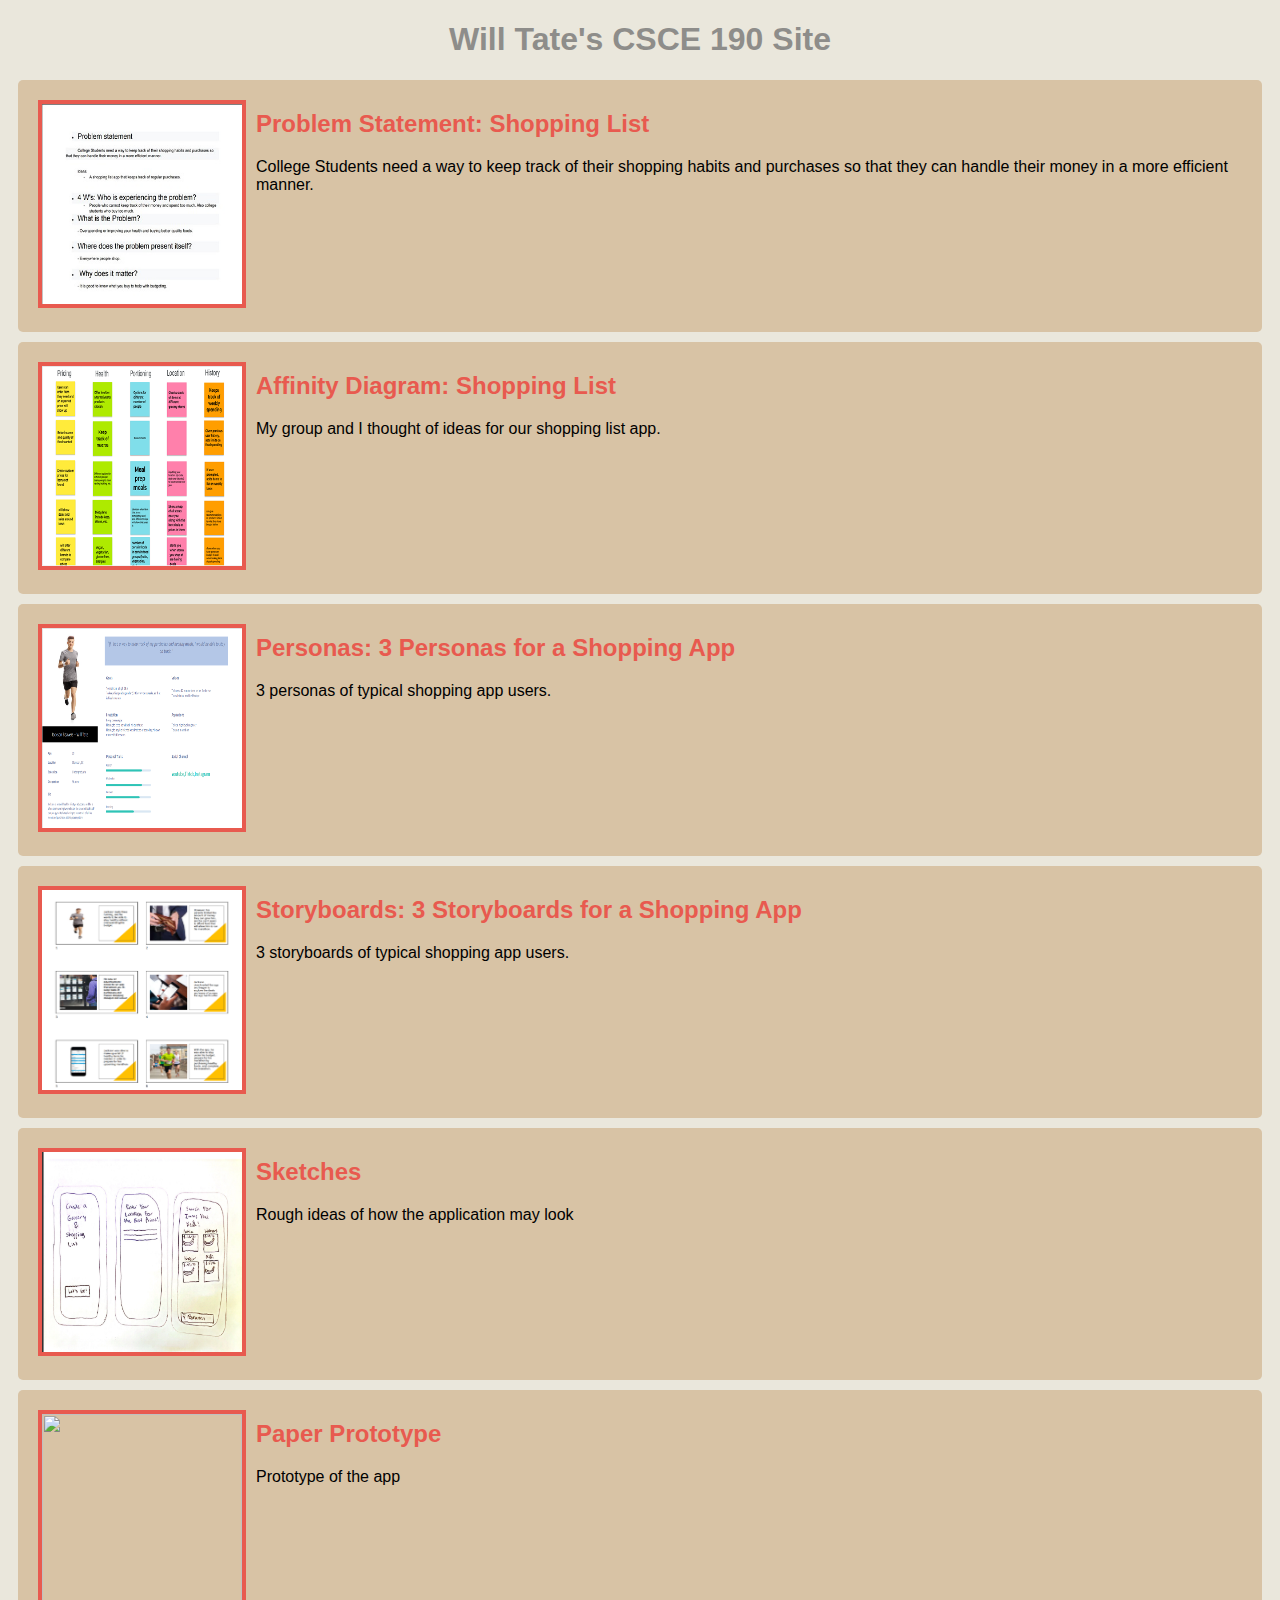
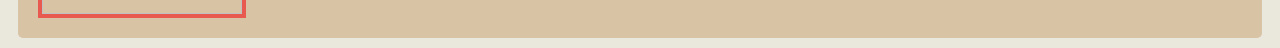
==== index.html @ 52f310c0 "Add files via upload" ====
<!DOCTYPE html>
<html>
    <head>
        <title>CSCE 190: Will Tate</title>
        <link rel="stylesheet" href="styles.css">
    </head>
    <body>
        <h1>Will Tate's CSCE 190 Site</h1>

        <!--Problem Statement Assignment-->
        <section class="assignment">
            <a href="Files/Problem Statement.pdf"><img src="Images/Problem Statement.png"></a>
        <div class="ass-details">
            <a href="Files/Problem Statement.pdf"><h2>Problem Statement: Shopping List</h2></a>
            <p>
                College Students need a way to keep track of their shopping habits and purchases so that they can handle their money in a more efficient manner.
            </p>
        </div>
    </section>
            

        <!--Affinity Diagram Assignment-->
        <section class="assignment">
            <a href="Files/combinepdf.pdf"><img src="Images/Affinity Diagram.PNG"></a>
            <div class="ass-details">
                <a href="Files/combinepdf.pdf"><h2>Affinity Diagram: Shopping List</h2></a>
                <p>
                    My group and I thought of ideas for our shopping list app.
                </p>
            </div>
        </section>

        <!--Persona Assignment-->
        <section class="assignment">
            <a href="Files/Personas.pdf"><img src="Images/Personas.PNG"></a>
            <div class="ass-details">
                <a href="Files/Personas.pdf"><h2>Personas: 3 Personas for a Shopping App</h2></a>
                <p>
                    3 personas of typical shopping app users.
                </p>
            </div>
        </section>

        <!--Storyboard Assignment-->
        <section class="assignment">
            <a href="Files/combinepdf (1).pdf"><img src="Images/Storyboards.png"></a>
            <div class="ass-details">
                <a href="Files/combinepdf (1).pdf"><h2>Storyboards: 3 Storyboards for a Shopping App</h2></a>
                <p>
                    3 storyboards of typical shopping app users.
                </p>
            </div>
        </section>

        <!--Sketch Assignment-->
        <section class="assignment">
            <a href="Files/Sketches.pdf"><img src="Images/Sketches.png"></a>
            <div class="ass-details">
                <a href="Files/Sketches.pdf"><h2>Sketches</h2></a>
                <p>
                    Rough ideas of how the application may look
                </p>
            </div>
        </section>

         <!--Paper Prototype Assignment-->
        <section class="assignment">
            <a href="https://youtu.be/kvx5EilnuKI"><img src="Images/PaperPrototype.png"></a>
            <div class="ass-details">
                <a href="https://youtu.be/kvx5EilnuKI"><h2>Paper Prototype</h2></a>
                <p>
                    Prototype of the app
                </p>
            </div>
        </section>
    </body>
</html>
---- styles.css ----
body {
    background:#EAE7DC;
    font-family:Arial, Helvetica, sans-serif
}

.assignment {
    display:flex;
    padding:10px;
    margin:10px;
    background:#D8C3A5;
    border-radius:5px;
}


.assignment img {
    width: 200px;
    height: 200px;
    margin: 10px;
    border:4px solid #e85a4f;
}

.assignment img:hover {
    border:4px dashed #1D2326
}
h1 {
    color:#8E8D8A;
    text-align:center;
    
}

a {
    text-decoration:none;
    color: #e85a4f
}

a:hover {
    color:#1D2326
}
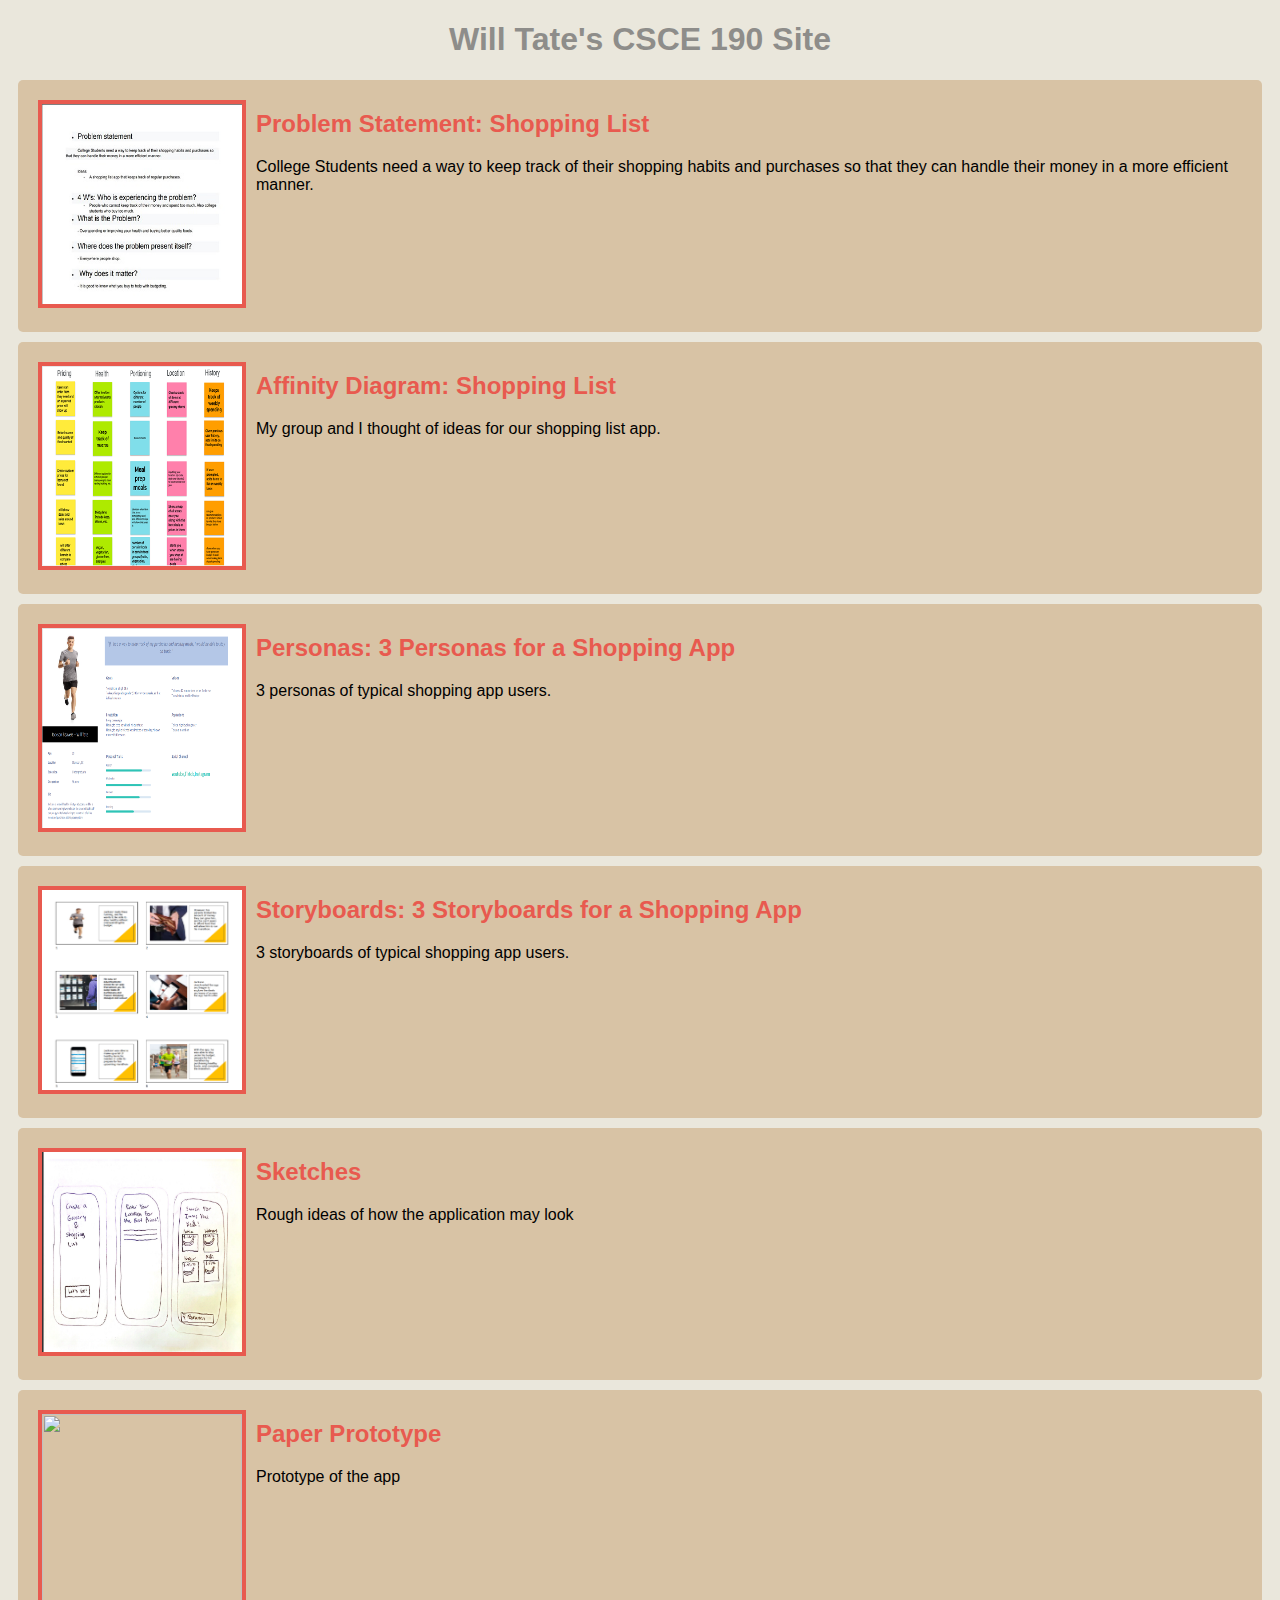
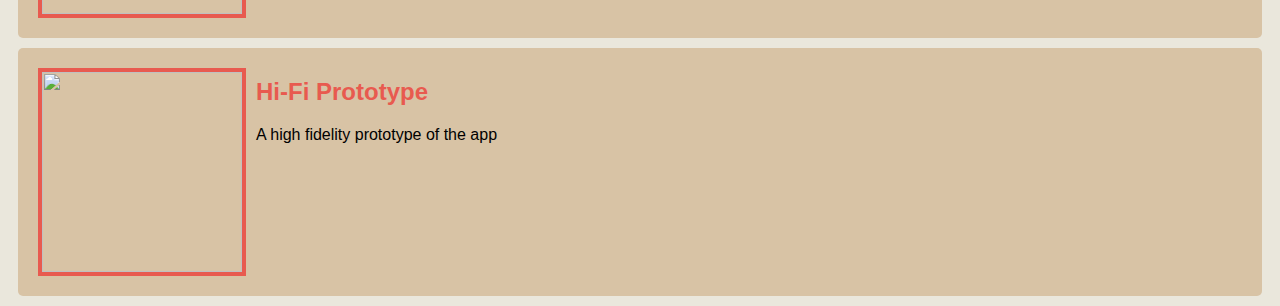
==== commit 1c06ae38: "Add files via upload" ====
--- a/index.html
+++ b/index.html
@@ -73,5 +73,16 @@
                 </p>
             </div>
         </section>
+
+         <!--Hi-fi Assignment-->
+         <section class="assignment">
+            <a href="files/hi-fi-prototype/fullscreen.html"><img src="images/hi-fi-protoype.png"></a>
+            <div class="ass-details">
+                <a href="files/hi-fi-prototype/fullscreen.html"><h2>Hi-Fi Prototype</h2></a>
+                <p>
+                    A high fidelity prototype of the app
+                </p>
+            </div>
+        </section>
     </body>
 </html>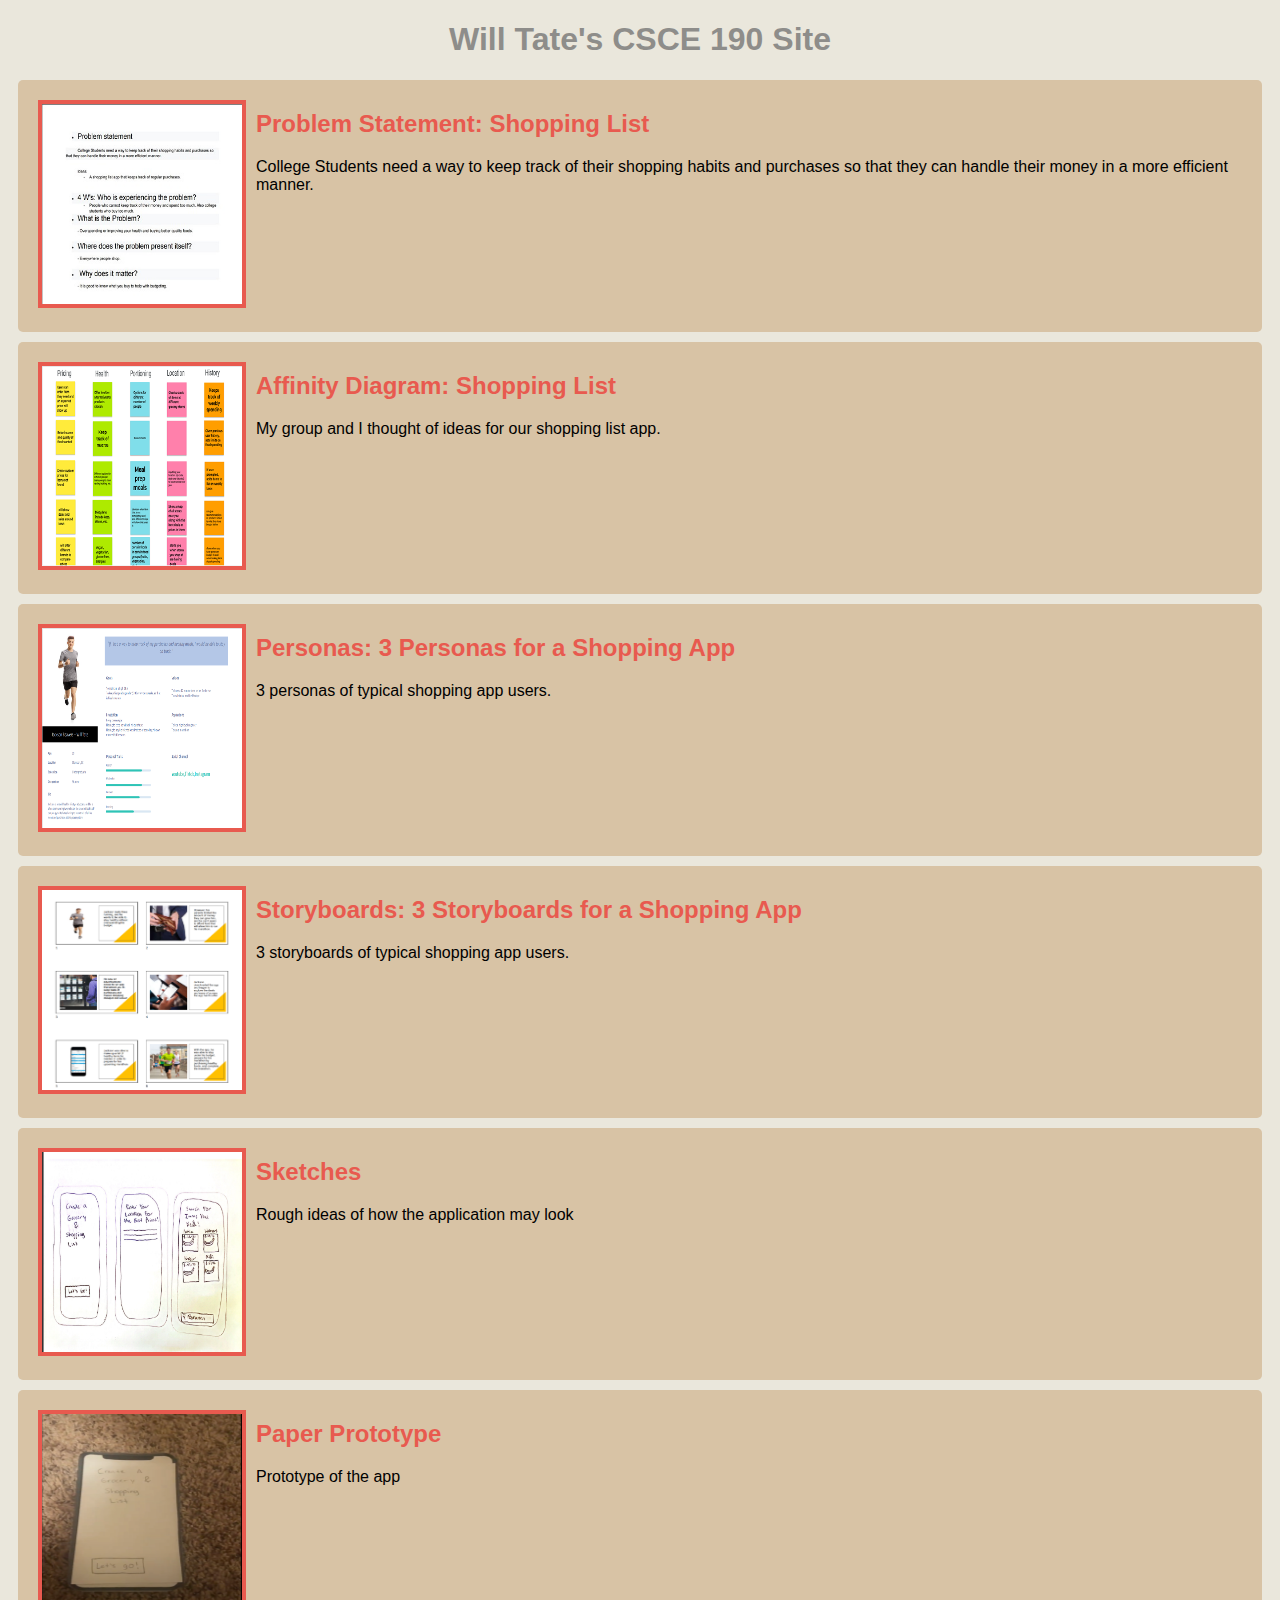
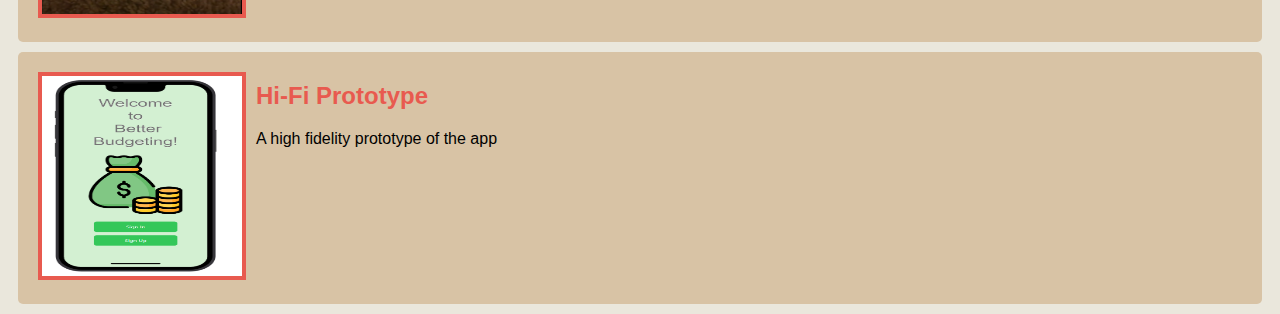
==== commit a03f6d0d: "Add files via upload" ====
--- a/index.html
+++ b/index.html
@@ -76,7 +76,7 @@
 
          <!--Hi-fi Assignment-->
          <section class="assignment">
-            <a href="files/hi-fi-prototype/fullscreen.html"><img src="images/hi-fi-protoype.png"></a>
+            <a href="files/hi-fi-prototype/fullscreen.html"><img src="Images/Hi-Fi Prototype.png"></a>
             <div class="ass-details">
                 <a href="files/hi-fi-prototype/fullscreen.html"><h2>Hi-Fi Prototype</h2></a>
                 <p>
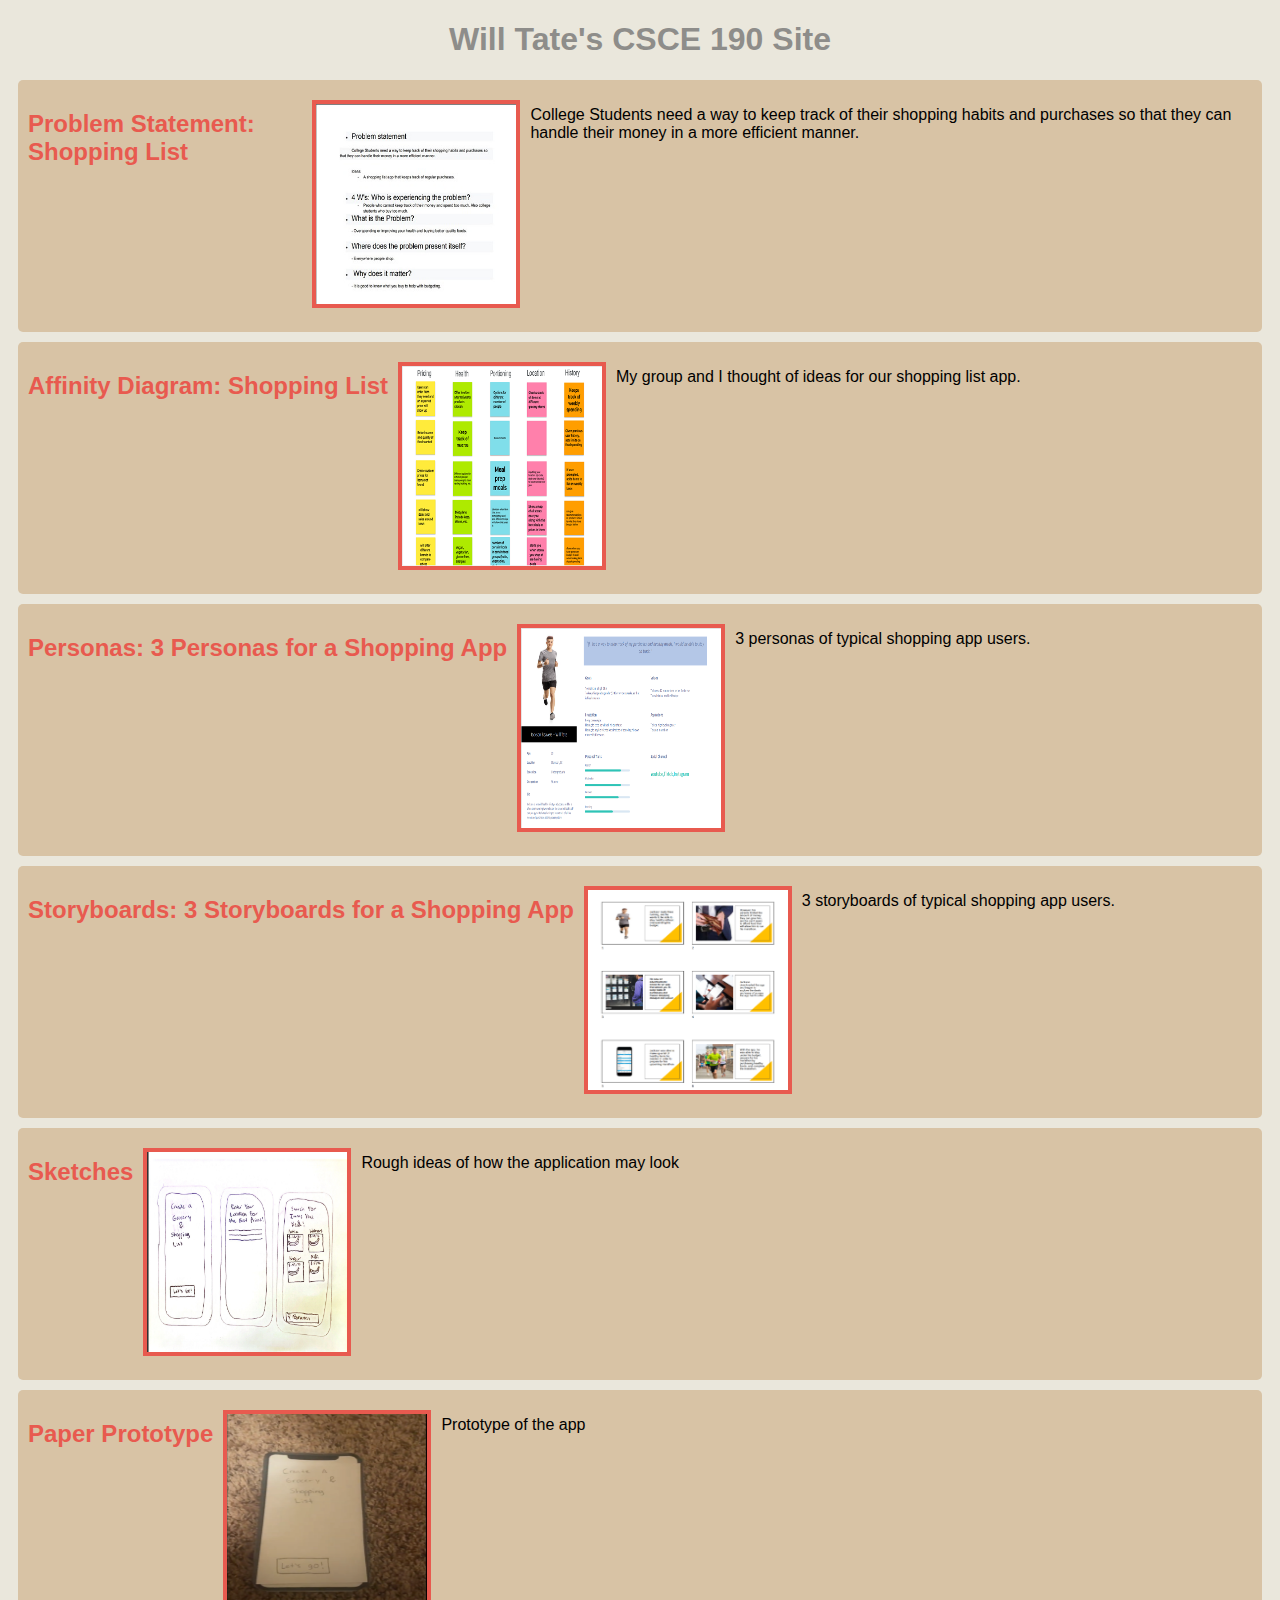
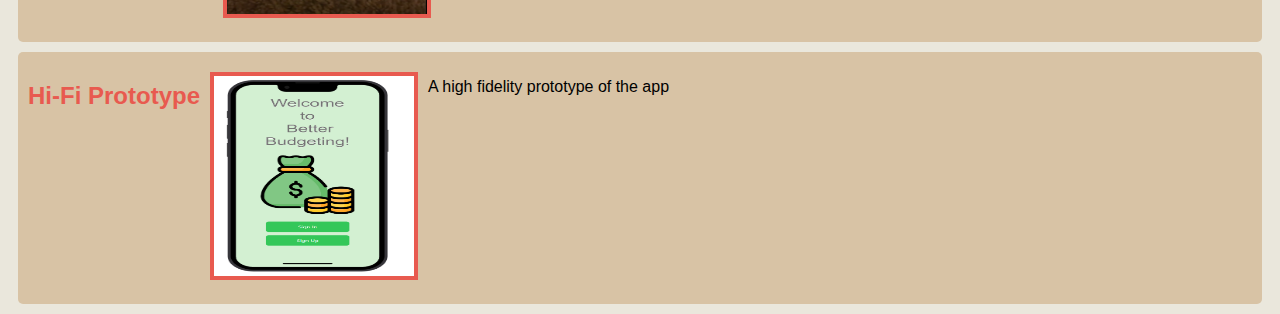
==== commit 53ccabc4: "Add files via upload" ====
--- a/index.html
+++ b/index.html
@@ -6,83 +6,73 @@
     </head>
     <body>
         <h1>Will Tate's CSCE 190 Site</h1>
+        
+        <div class="assignments">
+            <!--Problem Statement Assignment-->
+            <section class="assignment">
+                <a href="Files/Problem Statement.pdf"><h2>Problem Statement: Shopping List</h2></a>
+                <a href="Files/Problem Statement.pdf"><img src="Images/Problem Statement.png"></a>
+                <p>
+                    College Students need a way to keep track of their shopping habits and purchases so that they can handle their money in a more efficient manner.
+                </p>
+            
+            </section>
+                
 
-        <!--Problem Statement Assignment-->
-        <section class="assignment">
-            <a href="Files/Problem Statement.pdf"><img src="Images/Problem Statement.png"></a>
-        <div class="ass-details">
-            <a href="Files/Problem Statement.pdf"><h2>Problem Statement: Shopping List</h2></a>
-            <p>
-                College Students need a way to keep track of their shopping habits and purchases so that they can handle their money in a more efficient manner.
-            </p>
-        </div>
-    </section>
-            
-
-        <!--Affinity Diagram Assignment-->
-        <section class="assignment">
-            <a href="Files/combinepdf.pdf"><img src="Images/Affinity Diagram.PNG"></a>
-            <div class="ass-details">
+            <!--Affinity Diagram Assignment-->
+            <section class="assignment">
                 <a href="Files/combinepdf.pdf"><h2>Affinity Diagram: Shopping List</h2></a>
+                <a href="Files/combinepdf.pdf"><img src="Images/Affinity Diagram.PNG"></a>
                 <p>
                     My group and I thought of ideas for our shopping list app.
                 </p>
-            </div>
-        </section>
+                
+            </section>
 
-        <!--Persona Assignment-->
-        <section class="assignment">
-            <a href="Files/Personas.pdf"><img src="Images/Personas.PNG"></a>
-            <div class="ass-details">
+            <!--Persona Assignment-->
+            <section class="assignment">
                 <a href="Files/Personas.pdf"><h2>Personas: 3 Personas for a Shopping App</h2></a>
+                <a href="Files/Personas.pdf"><img src="Images/Personas.PNG"></a>
                 <p>
                     3 personas of typical shopping app users.
                 </p>
-            </div>
-        </section>
+            </section>
 
-        <!--Storyboard Assignment-->
-        <section class="assignment">
-            <a href="Files/combinepdf (1).pdf"><img src="Images/Storyboards.png"></a>
-            <div class="ass-details">
+            <!--Storyboard Assignment-->
+            <section class="assignment">
                 <a href="Files/combinepdf (1).pdf"><h2>Storyboards: 3 Storyboards for a Shopping App</h2></a>
+                <a href="Files/combinepdf (1).pdf"><img src="Images/Storyboards.png"></a>
                 <p>
                     3 storyboards of typical shopping app users.
                 </p>
-            </div>
-        </section>
+            </section>
 
-        <!--Sketch Assignment-->
-        <section class="assignment">
-            <a href="Files/Sketches.pdf"><img src="Images/Sketches.png"></a>
-            <div class="ass-details">
+            <!--Sketch Assignment-->
+            <section class="assignment">
                 <a href="Files/Sketches.pdf"><h2>Sketches</h2></a>
+                <a href="Files/Sketches.pdf"><img src="Images/Sketches.png"></a>
                 <p>
                     Rough ideas of how the application may look
                 </p>
-            </div>
-        </section>
+            </section>
 
-         <!--Paper Prototype Assignment-->
-        <section class="assignment">
-            <a href="https://youtu.be/kvx5EilnuKI"><img src="Images/PaperPrototype.png"></a>
-            <div class="ass-details">
+            <!--Paper Prototype Assignment-->
+            <section class="assignment">
                 <a href="https://youtu.be/kvx5EilnuKI"><h2>Paper Prototype</h2></a>
+                <a href="https://youtu.be/kvx5EilnuKI"><img src="Images/PaperPrototype.png"></a>
                 <p>
                     Prototype of the app
                 </p>
-            </div>
-        </section>
+            </section>
 
-         <!--Hi-fi Assignment-->
-         <section class="assignment">
-            <a href="files/hi-fi-prototype/fullscreen.html"><img src="Images/Hi-Fi Prototype.png"></a>
-            <div class="ass-details">
-                <a href="files/hi-fi-prototype/fullscreen.html"><h2>Hi-Fi Prototype</h2></a>
+            <!--Hi-fi Assignment-->
+            <section class="assignment">
+                <a href="Files/hi-fi prototype/preview.html"><h2>Hi-Fi Prototype</h2></a>
+                <a href="Files/hi-fi prototype/preview.html"><img src="Images/Hi-Fi Prototype.png"></a>
                 <p>
                     A high fidelity prototype of the app
                 </p>
-            </div>
-        </section>
+            </section>
+        </div>
     </body>
 </html>